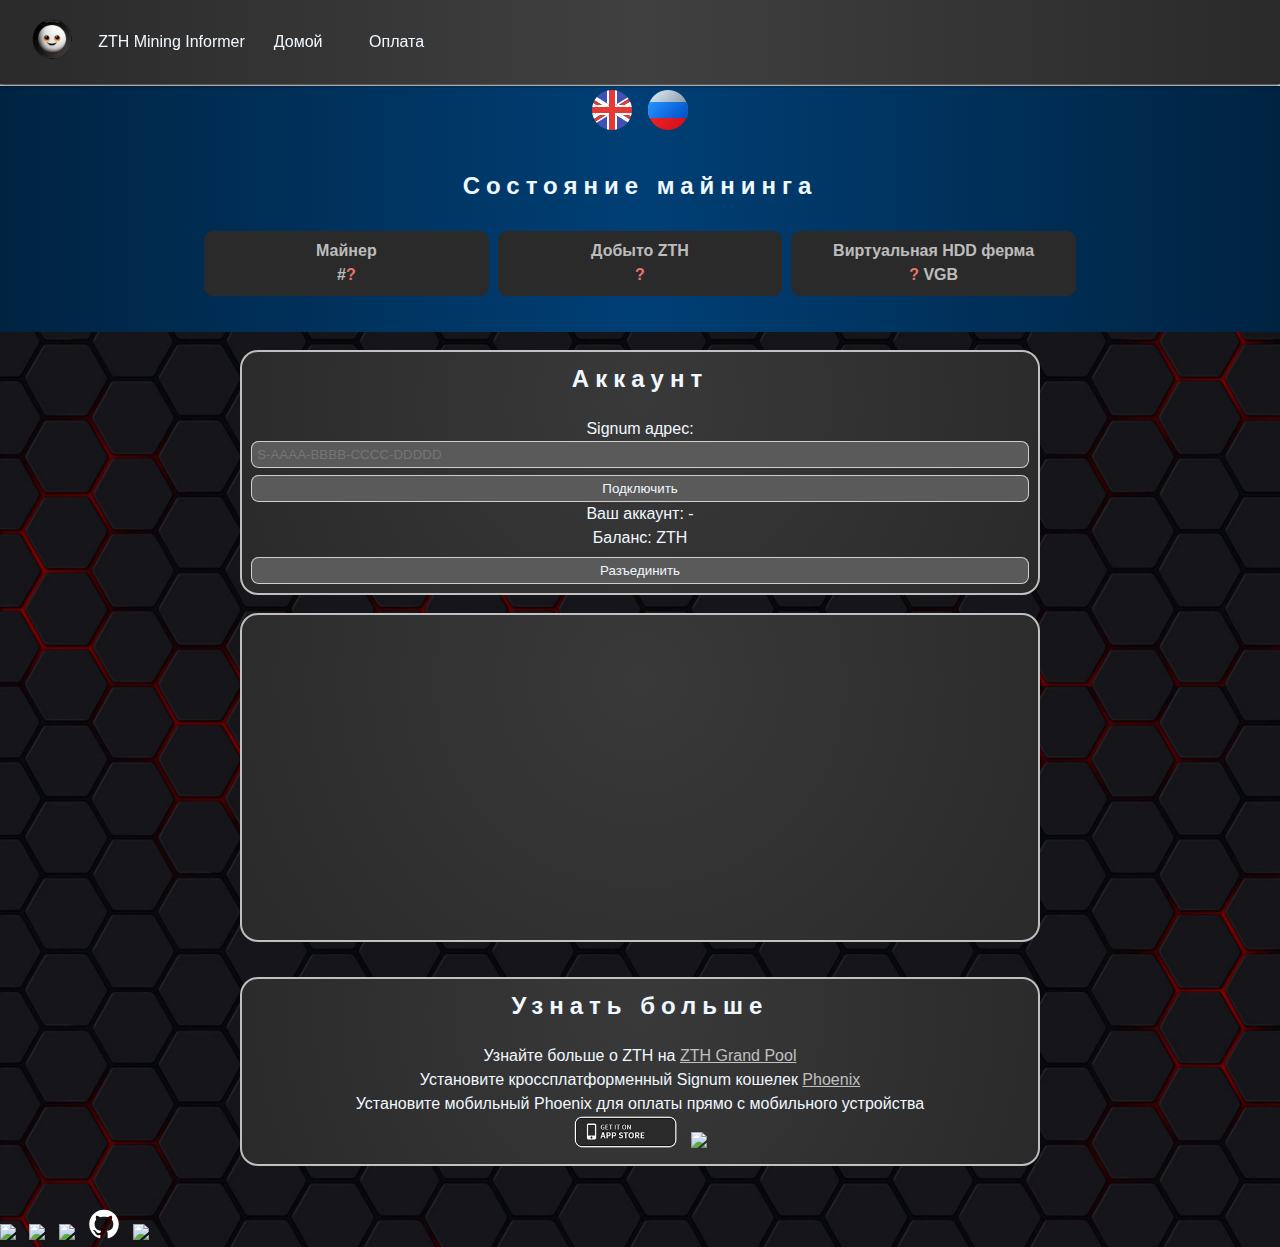
==== index.html @ c5c2cc6f "Update index.html" ====
<!DOCTYPE html>
<html lang="ru">
<head>
    <meta charset="UTF-8">
    <title>ZTH Mining Informer</title>
    <meta name="viewport" content="width=device-width, initial-scale=1">
    <meta name="description" content=""> <!-- Тут должно быть описание сайта -->
    <meta name="keywords" content="mining zth signum blockchain smart contract">
    <meta name="author" content="Rui Santana">
    <link rel="icon" type="image/png" sizes="16x16" href="img/favicon-16.png">
    <link rel="icon" type="image/png" sizes="32x32" href="img/favicon.png">
    <link rel="icon" type="image/png" sizes="256x256" href="img/favicon-256.png">
    <link rel="stylesheet" type="text/css" href="style.css">
    <meta property="og:title" content="ZTH miner">
    <meta property="og:image" content="TMGlogo.png"> <!-- Нужна картинка для соц сетей размером 1200х630 пикселей -->
    <meta property="og:image:width" content="1200">
    <meta property="og:image:height" content="630">
    <meta property="og:description" content="Smart contract mining zth">
    <meta property="og:url" content="https://zth-web.vercel.app/">
    <meta property="og:type" content="website">
    <script src="https://cdn.jsdelivr.net/npm/@signumjs/core/dist/signumjs.min.js"></script>
    <script src='https://cdn.jsdelivr.net/npm/@signumjs/wallets/dist/signumjs.wallets.min.js'></script>
    <script src="index.js?refresh=0305"></script>
    <!-- <script src="https://cdn.jsdelivr.net/npm/@signumjs/util/dist/signumjs.util.min.js"></script> -->
    <script src='https://cdn.jsdelivr.net/npm/@signumjs/wallets/dist/signumjs.wallets.min.js'></script>
    <script src='https://cdn.jsdelivr.net/npm/@signumjs/wallets@1.0.0-rc.26/dist/signumjs.wallets.min.js'></script> 
</head>

<body id="home">
    <header>
        <a href=/en><img src="img/ZTHlogo.png" width="40px"></a>
        <p class="header_hide"> ZTH Mining Informer&nbsp;&nbsp;</p>
        <a href=/>Домой</a>
        <p class="header_hide"><a href=/pay>Оплата</a>&nbsp;&nbsp;</p>
    </header>

    <hr>

    <main>
        <section class="header">
            <center><a href="/en"><img src="/img/eng.png" /></a>&nbsp;&nbsp;<a href="/"><img src="/img/rus.png" /></a></center>            
            <h2>Состояние майнинга</h2>
            <div class="block_container">
               <div class="block_container">
        <div class="block">Майнер<br>#<output id="player_name">?</output></div>
        <div class="block">Добыто ZTH<br><output id="player_tmg_quantity">?</output></div>
        <div class="block" id="my_account">Виртуальная HDD ферма<br><output id="my_balance">?</output> VGB</div> 
            </div>
        </section>
            
      <section class="main">
            <nav class="account box" name="linked">
                <h2>Аккаунт</h2>
        <div name="unlinked">Signum адрес:<br>
        <input type="text" placeholder="S-AAAA-BBBB-CCCC-DDDDD" class="wide" id="rsToLink"><br>
        <button id="btn_link_account"  class="wide">Подключить</button><br>
        </div>
        <div name="linked">
            Ваш аккаунт: <span class="output" name="playerRS"></span> - <output id="player_name"></output><br>
            Баланс: <output id="player_tmg_quantity_2"></output> ZTH<br id="options">
            <button id="btn_unlink_account" class="wide">Разъединить</button>
            
            </nav>

 <nav class="frime box" id="frime">
            <div>                               
                 <iframe height="300" width="100%" id="geckoterminal-embed" title="GeckoTerminal Embed" src="https://lottie.host/embed/2606696f-3200-4d96-b3d2-e1ec961d05f3/0mRufJfCnU.json" frameborder="0" allow="clipboard-write" allowfullscreen></iframe>
            </nav>              
          
                                                                                                                                   
            <nav class="more box">
                  <div>
                    <h2>Узнать больше</h2>
                    Узнайте больше о ZTH на <a href="https://github.com/RoyalRanger/ZTH-Grand-Pool">ZTH Grand Pool</a><br>
                    Установите кроссплатформенный Signum кошелек <a href="https://phoenix-wallet.rocks/">Phoenix</a><br>
                    Установите мобильный Phoenix для оплаты прямо с мобильного устройства<br>
                    <a href="https://apps.apple.com/us/app/phoenix-burst-ios-wallet/id1485827209"><img src="img/App.png" height="32px"></a>&nbsp;&nbsp;
                    <a href="https://play.google.com/store/apps/details?id=com.signum.phoenix"><img src="img/GPlay.png" height="32px"></a>
                </div>             
            </nav>
            
          
        </section>
    </main>
    
    <footer>
        <div class="end">
        <br>
        <a href="https://www.signum.network/"><img src="img/powered.svg" height="32px"></a>&nbsp;&nbsp;
        <a href="https://www.npmjs.com/package/smartc-signum-compiler"><img src="img/smartc-logo.svg" height="32px"></a>&nbsp;&nbsp;
        <a href="https://github.com/signum-network/signumjs#readme"><img src="img/Signum_Badge_JS.svg" height="32px"></a>&nbsp;&nbsp;
        <a href="https://github.com/RoyalRanger"><svg focusable="false" fill="white" aria-hidden="true" height="32px" viewBox="0 0 24 24" data-testid="GitHubIcon"><path d="M12 1.27a11 11 0 00-3.48 21.46c.55.09.73-.28.73-.55v-1.84c-3.03.64-3.67-1.46-3.67-1.46-.55-1.29-1.28-1.65-1.28-1.65-.92-.65.1-.65.1-.65 1.1 0 1.73 1.1 1.73 1.1.92 1.65 2.57 1.2 3.21.92a2 2 0 01.64-1.47c-2.47-.27-5.04-1.19-5.04-5.5 0-1.1.46-2.1 1.2-2.84a3.76 3.76 0 010-2.93s.91-.28 3.11 1.1c1.8-.49 3.7-.49 5.5 0 2.1-1.38 3.02-1.1 3.02-1.1a3.76 3.76 0 010 2.93c.83.74 1.2 1.74 1.2 2.94 0 4.21-2.57 5.13-5.04 5.4.45.37.82.92.82 2.02v3.03c0 .27.1.64.73.55A11 11 0 0012 1.27"></path></svg></a>&nbsp;&nbsp;
        <a href="https://phoenix-wallet.rocks/"><img src="img/Phoenix.png" height="32px"></a>
    </footer>

<script src="script.js" type="text/javascript" href="script.js"></script>
<script src="index.js" type="text/javascript" href="script.js"></script>
<script src="/index1011.js" type="text/javascript" href="script.js"></script>                                                              
</body>
</html>
---- style.css ----
html{
    scroll-behavior:smooth;
}

body {
    font-family: "Roboto", "Helvetica", "Arial", sans-serif;
    margin: 0;
    line-height: 1.5;
    background-color: #2a2a2a;
    background-image: url("img/Фон_header.jpg");
    background-size: 100% auto;
    color: aliceblue;
}

header {
    display: flex;
    flex-direction: row;
    padding: 1.3ch;
    align-items: center;
    position: sticky;
    top: 0px;
    background-image: linear-gradient(to right, #2a2a2a, #414040, #2a2a2a);
    box-shadow: 0 0 5px 0 #000;
}

header p {
    margin: 0;
    margin-left: 1.3ch;
}

header a {
    color: inherit;
    text-decoration: none;
    padding: 7px 15px;
    margin: 0;
    margin-left: 5px;
    border-radius: 5px;
    transition: linear .1s;
}

header a:hover {
    background-color: rgba(128, 128, 128, 0.5);
}

header div:first-child {
    height: 40px;
}

hr {
    margin: 0;
}

#btn_new_node {
    margin-top: 10px;
}

/* для пк */
@media (min-width: 1024px) { 
    .main {
        display: grid;
        grid-template-columns: 1fr;
        grid-template-areas: "account        "
                             "options        "
                             "frime          "
                             "more           ";
        gap: 2ch;
        padding: 2ch;
    }
    
    .box {
        margin-right: 25ch;
        margin-left: 25ch;
    }
}

/* для телефона */
@media (max-width: 1024px) {
    .main {
        display: grid;
        grid-template-columns: 1fr;
        grid-template-areas: "account     "
                             "options     "
                             "frime       "
                             "more        "
                             "additionally";
        gap: 2ch;
        padding: 2ch;
    }
    
    .header_hide {
        display: none;
    }
}

.more {
    grid-area: more;
}

.content1 {
    grid-area: content1;
}

.content2 {
    grid-area: content2;
}

.content3 {
    grid-area: content3;
}

.header {
    padding: 1ch;
    background: linear-gradient(to right, #002341, #003f75, #002341);
/*     background-color: #e5756e; */
    text-align: center;
    padding: 0;
}

.header h2 {
    display: block;
    padding: 2ch 0;
    margin: 0;
}

.block_container {
    display: flex;
    flex-wrap: wrap;
    gap: 1ch;
    justify-content: space-evenly;
    padding-bottom: 2ch;
}

.block {
    padding: 1ch;
    border-radius: 1ch;
    background-color: #2a2a2a;
    text-align: center;
    font-weight: bold;
    color: rgba(255, 255, 255, 0.7);
    min-width: 30ch;
}

.account {
    grid-area: account;
}

h2, p, .account div {
    margin: 0;
}

h2 {
    padding-bottom: 1.5ch;
}

.account p {
    padding-bottom: 5px;
}

.options > p {
    padding-bottom: 10px;
}

.box {
    text-align: center;
    background-image: radial-gradient(circle farthest-corner at 50% 20%, #393939, #2a2a2a);
    border: 2px solid  rgba(255, 255, 255, 0.7);
    border-radius: 2ch;
    padding: 1ch;
}

#pay_VGB_r {
    margin-top: 10px;
    margin-bottom: 10px;
    width: 136px;
}

input, button, #pay_VGB_r {
    color: aliceblue;
    background-color: rgb(90, 90, 90);

    border: 1px solid rgba(255, 255, 255, 0.7);
    border-radius: 1ch;

    padding: 5px;
    width: 100%;

    box-sizing: border-box;
    cursor: pointer;
    transition: linear .3s;
}

.account button {
    margin-top: 1ch;
}

input::-webkit-outer-spin-button,
input::-webkit-inner-spin-button {
    -webkit-appearance: none;
    margin: 0;
}

input:hover, button:hover, input:focus, button:focus {
    background-color: rgb(110, 110, 110);
    border: 1px solid #6CCF65;
}

.buy {
    display: grid;
    grid-template-columns: 1fr;
    text-align: left;
}

.buy p {
    margin: auto 0;
}

.last_buy {
   grid-column: span 2;
}

a, a:hover, a:visited, a:active {
    color:rgba(255, 255, 255, 0.7);
}

.options a {
    color: #FFF;
    text-decoration: none;
    grid-area: options;
}

.color_soft {
    color: rgba(255, 255, 255, 0.7);
}

output, .output {
    color: rgb(229, 117, 110);
}


h2 {
    letter-spacing: 0.25em;
}

.h_spacer {
    height: 3ch;
}
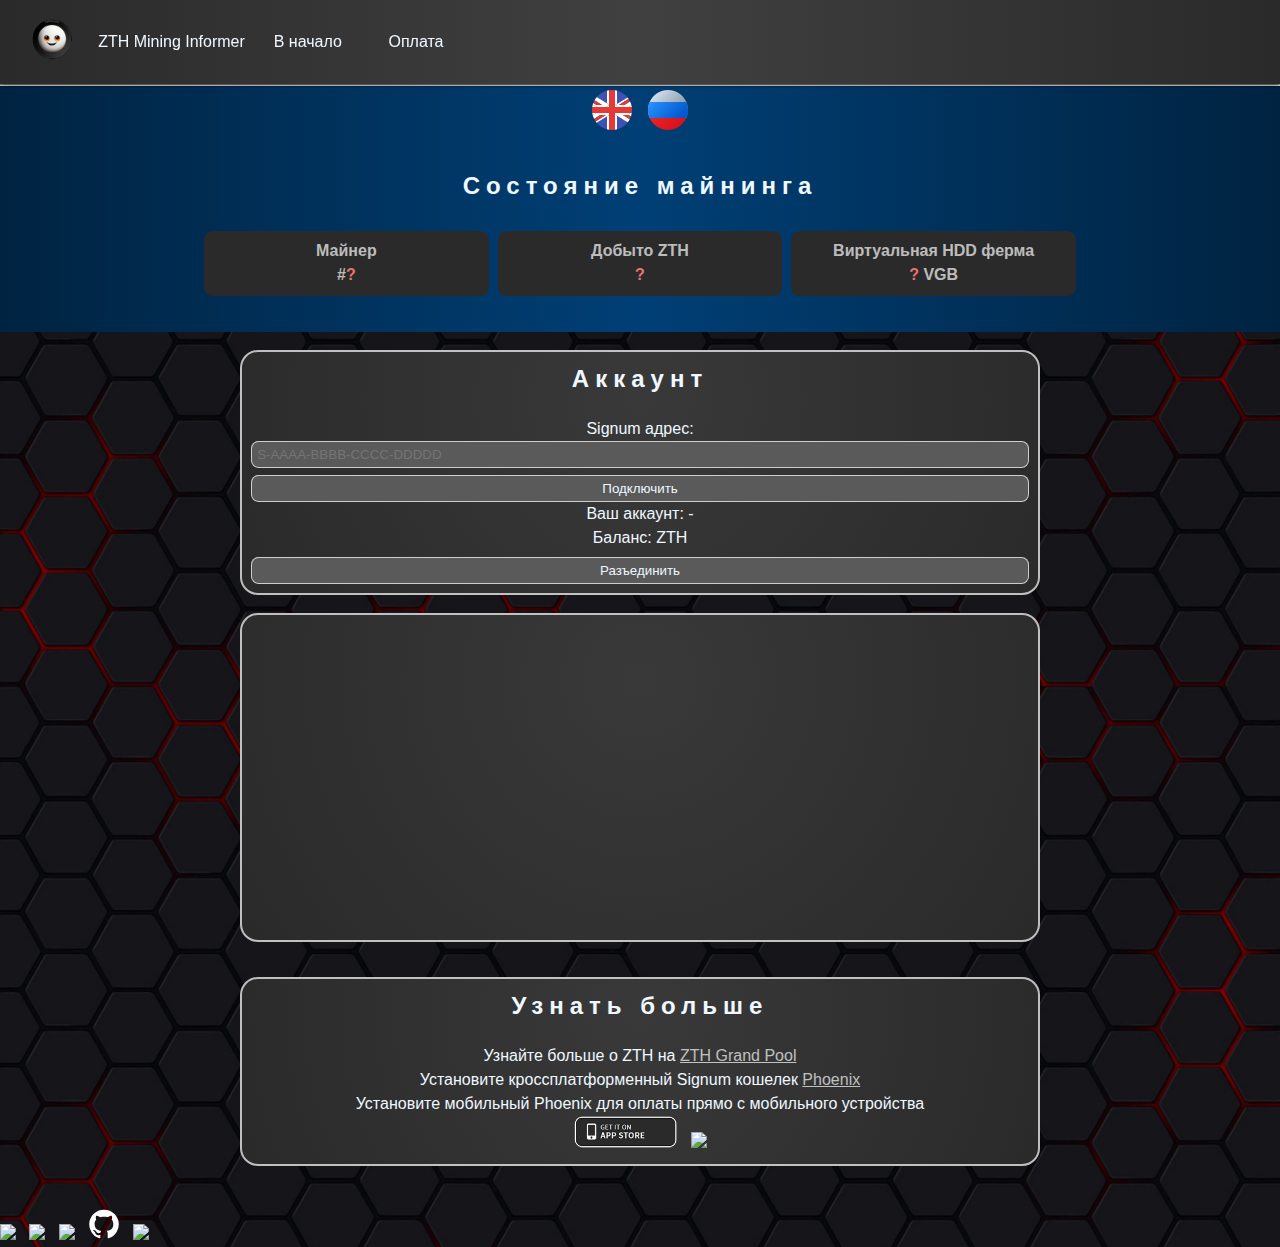
==== commit c8f07ad9: "Update index.html" ====
--- a/index.html
+++ b/index.html
@@ -30,7 +30,7 @@
     <header>
         <a href=/en><img src="img/ZTHlogo.png" width="40px"></a>
         <p class="header_hide"> ZTH Mining Informer&nbsp;&nbsp;</p>
-        <a href=/>Домой</a>
+        <a href=/>В начало</a>
         <p class="header_hide"><a href=/pay>Оплата</a>&nbsp;&nbsp;</p>
     </header>
 
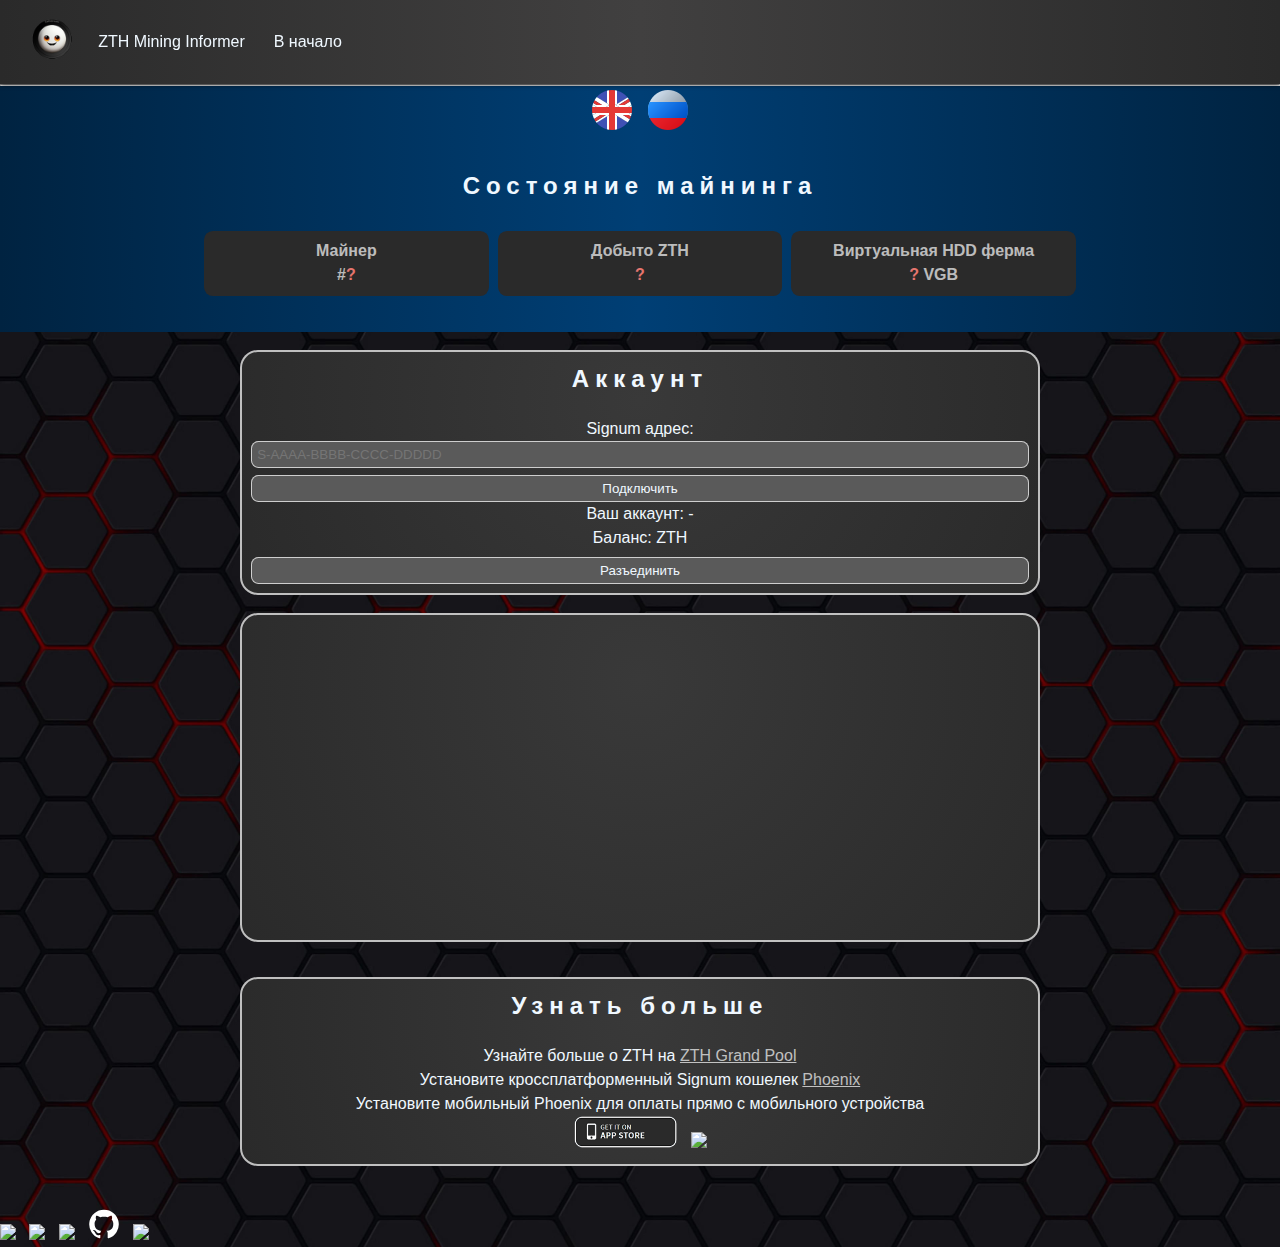
==== commit eff25da6: "Update index.html" ====
--- a/index.html
+++ b/index.html
@@ -4,7 +4,7 @@
     <meta charset="UTF-8">
     <title>ZTH Mining Informer</title>
     <meta name="viewport" content="width=device-width, initial-scale=1">
-    <meta name="description" content=""> <!-- Тут должно быть описание сайта -->
+    <meta name="description" content="Майнинг клиент токенов ZTH"> <!-- Тут должно быть описание сайта -->
     <meta name="keywords" content="mining zth signum blockchain smart contract">
     <meta name="author" content="Rui Santana">
     <link rel="icon" type="image/png" sizes="16x16" href="img/favicon-16.png">
@@ -31,7 +31,7 @@
         <a href=/en><img src="img/ZTHlogo.png" width="40px"></a>
         <p class="header_hide"> ZTH Mining Informer&nbsp;&nbsp;</p>
         <a href=/>В начало</a>
-        <p class="header_hide"><a href=/pay>Оплата</a>&nbsp;&nbsp;</p>
+        
     </header>
 
     <hr>
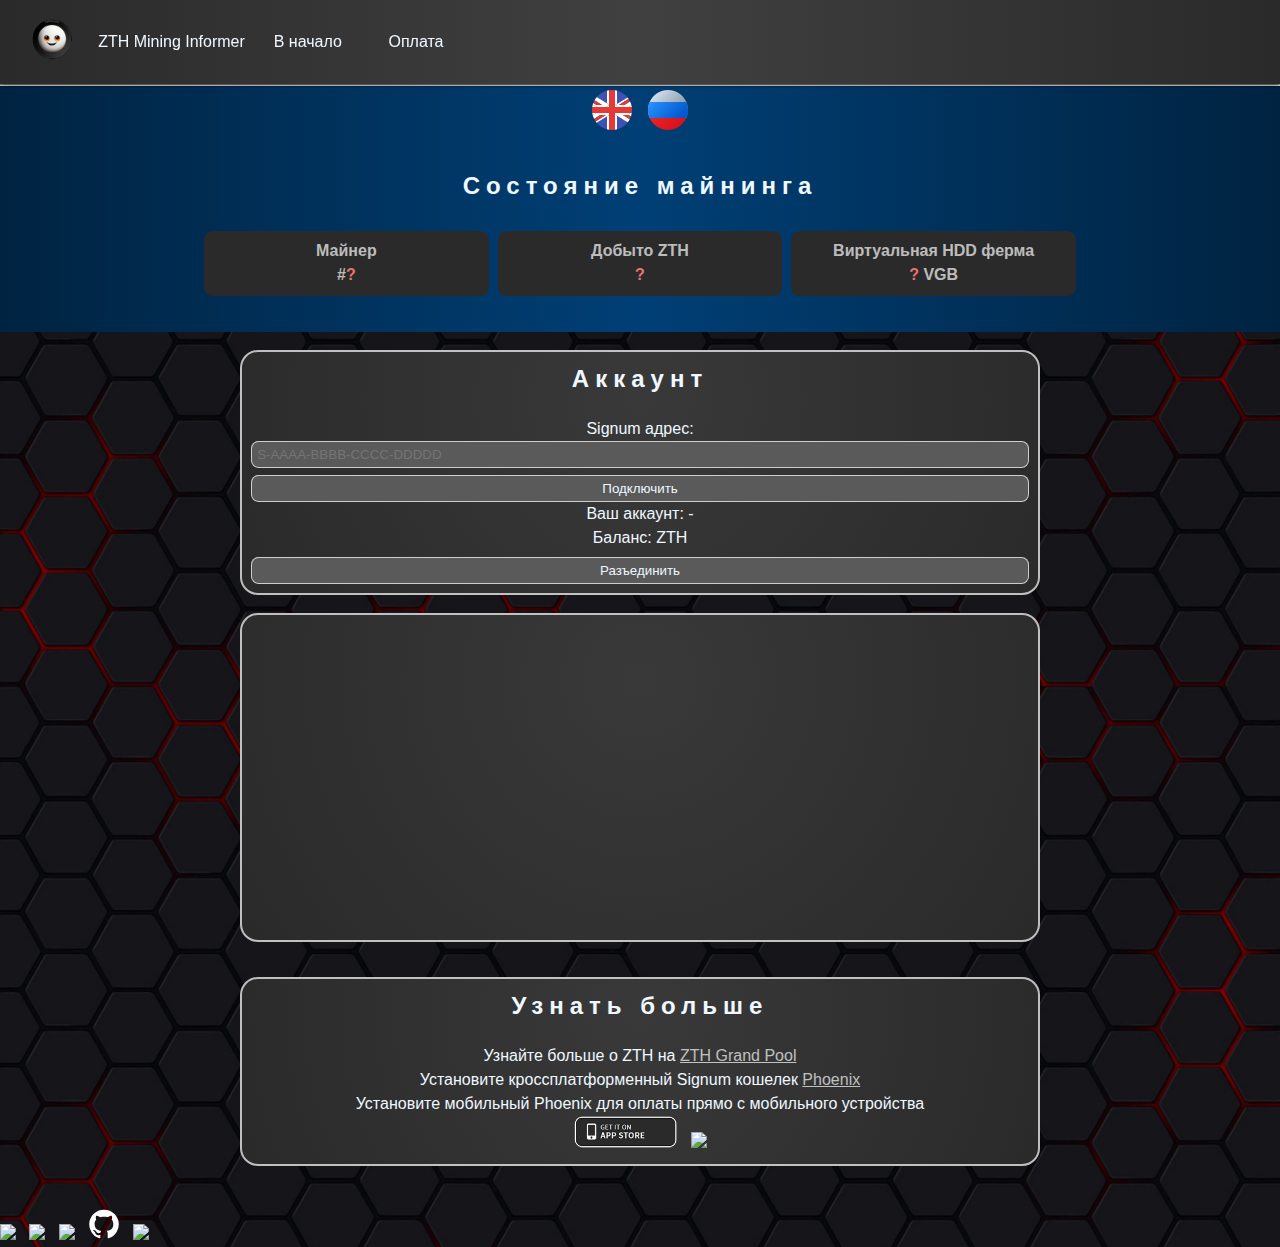
==== commit 09f9ce0c: "Update index.html" ====
--- a/index.html
+++ b/index.html
@@ -31,7 +31,7 @@
         <a href=/en><img src="img/ZTHlogo.png" width="40px"></a>
         <p class="header_hide"> ZTH Mining Informer&nbsp;&nbsp;</p>
         <a href=/>В начало</a>
-        
+        <p class="header_hide"><a href=/pay>Оплата</a>&nbsp;&nbsp;</p>
     </header>
 
     <hr>
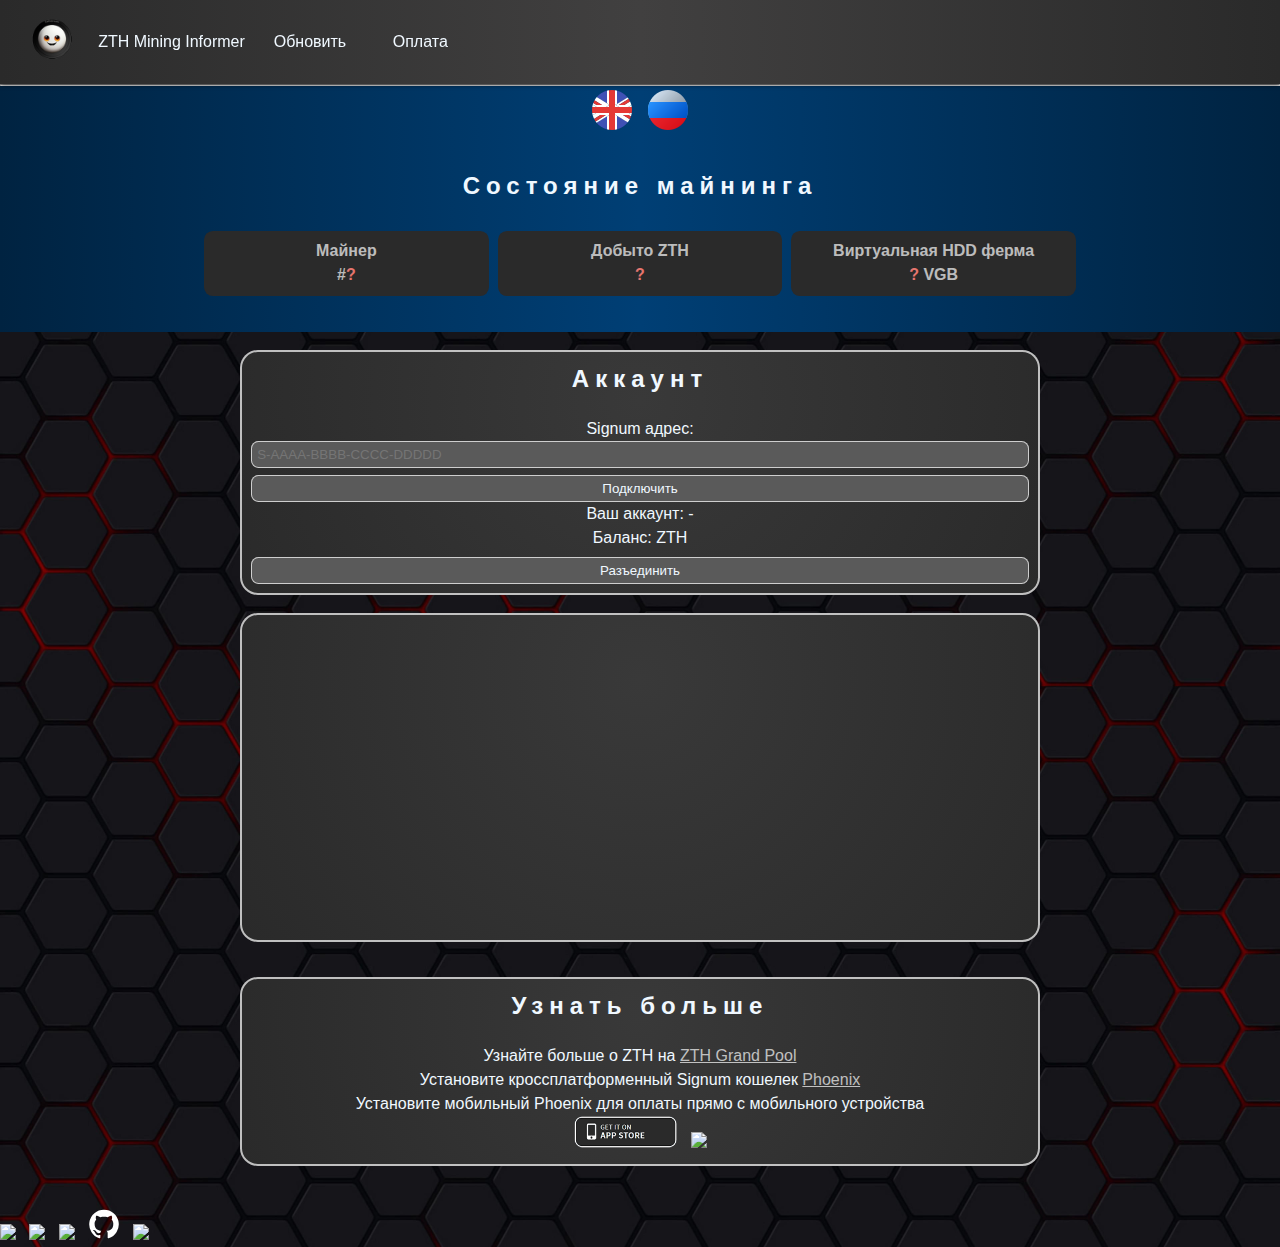
==== commit 083fb10e: "Update index.html" ====
--- a/index.html
+++ b/index.html
@@ -30,7 +30,7 @@
     <header>
         <a href=/en><img src="img/ZTHlogo.png" width="40px"></a>
         <p class="header_hide"> ZTH Mining Informer&nbsp;&nbsp;</p>
-        <a href=/>В начало</a>
+        <a href=/>Обновить</a>
         <p class="header_hide"><a href=/pay>Оплата</a>&nbsp;&nbsp;</p>
     </header>
 
